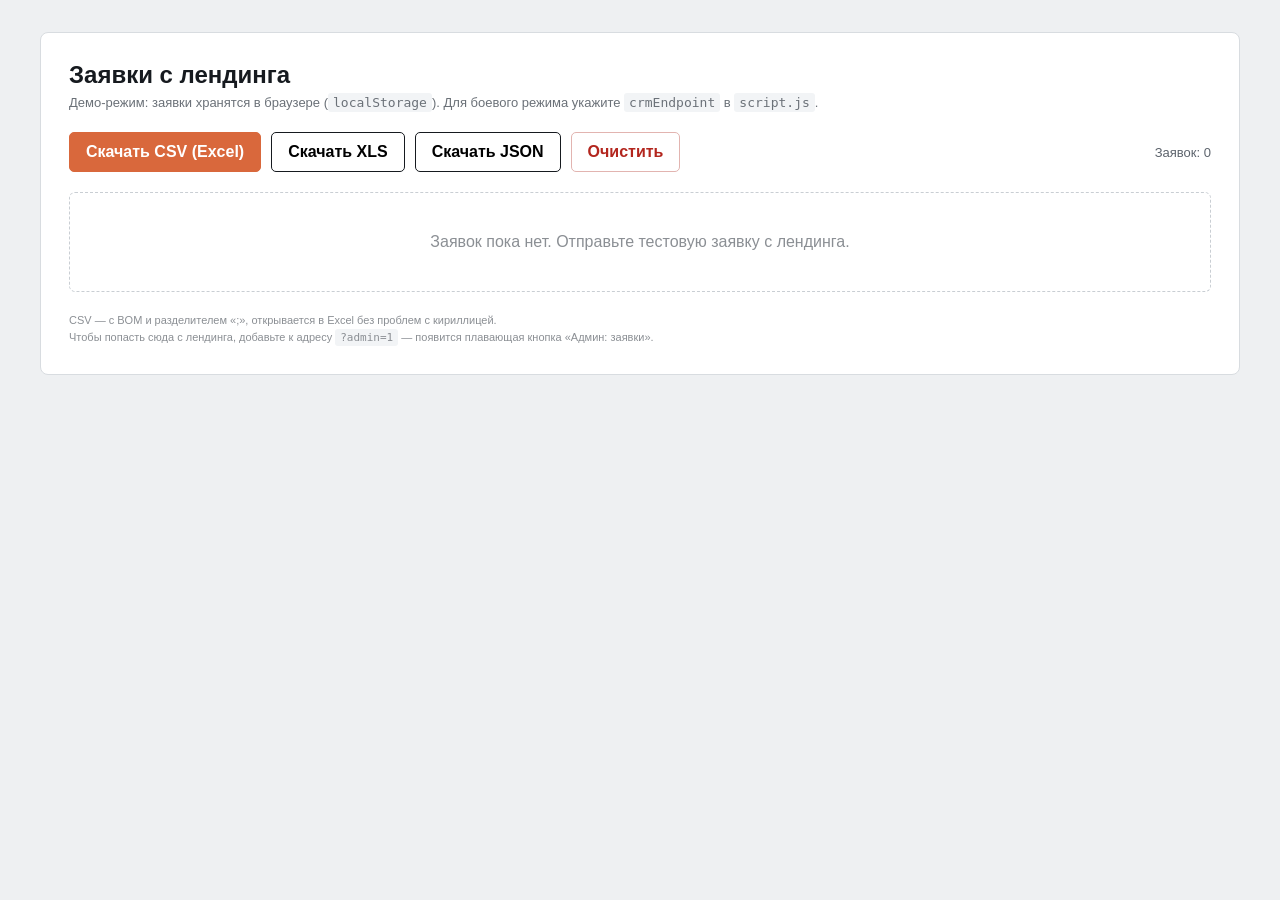
==== admin.html @ 1887390c "Initial landing: 3D apron 33mm" ====
<!DOCTYPE html>
<html lang="ru">
<head>
  <meta charset="UTF-8">
  <meta name="viewport" content="width=device-width, initial-scale=1.0">
  <title>Заявки — 3D-фартук 33 мм</title>
  <style>
    *{box-sizing:border-box}
    body{margin:0;padding:32px;background:#eef0f2;color:#161A1F;font-family:"Segoe UI",Arial,sans-serif}
    .wrap{max-width:1200px;margin:0 auto;background:#fff;border:1px solid #d8dce0;border-radius:8px;padding:28px}
    h1{font-size:24px;margin:0 0 6px}
    .sub{color:#6b7178;font-size:13px;margin-bottom:22px}
    .bar{display:flex;gap:10px;flex-wrap:wrap;margin-bottom:20px;align-items:center}
    .btn{border:1px solid #161A1F;background:#fff;padding:10px 16px;border-radius:5px;cursor:pointer;font:inherit;font-weight:600}
    .btn.primary{background:#D9683C;border-color:#D9683C;color:#fff}
    .btn.danger{color:#b3261e;border-color:#e2b4b0}
    .count{font-size:13px;color:#5c636c;margin-left:auto}
    table{width:100%;border-collapse:collapse;font-size:12px}
    th,td{border-bottom:1px solid #e4e7ea;padding:10px 8px;text-align:left;vertical-align:top}
    th{background:#f6f7f8;font-size:11px;text-transform:uppercase;letter-spacing:.04em;color:#6b7178}
    td small{display:block;color:#8b8f94;margin-top:3px}
    .empty{padding:40px;text-align:center;color:#8b8f94;border:1px dashed #c9ced3;border-radius:6px}
    .note{margin-top:20px;font-size:11px;color:#8b8f94;line-height:1.5}
    code{background:#f2f4f6;padding:2px 5px;border-radius:3px}
  </style>
</head>
<body>
  <div class="wrap">
    <h1>Заявки с лендинга</h1>
    <div class="sub">Демо-режим: заявки хранятся в браузере (<code>localStorage</code>). Для боевого режима укажите <code>crmEndpoint</code> в <code>script.js</code>.</div>

    <div class="bar">
      <button class="btn primary" id="exportCsv">Скачать CSV (Excel)</button>
      <button class="btn" id="exportXls">Скачать XLS</button>
      <button class="btn" id="exportJson">Скачать JSON</button>
      <button class="btn danger" id="clearAll">Очистить</button>
      <span class="count" id="count"></span>
    </div>

    <div id="tableBox"></div>

    <div class="note">
      CSV — с BOM и разделителем «;», открывается в Excel без проблем с кириллицей.<br>
      Чтобы попасть сюда с лендинга, добавьте к адресу <code>?admin=1</code> — появится плавающая кнопка «Админ: заявки».
    </div>
  </div>

  <script>
    const KEY = 'fartuk33_leads';
    const $ = (s) => document.querySelector(s);

    function load() {
      try { return JSON.parse(localStorage.getItem(KEY) || '[]'); }
      catch (e) { return []; }
    }
    let leads = load();

    function val(row, keys) {
      for (const k of keys) if (row[k] !== undefined && row[k] !== null && row[k] !== '') return row[k];
      return '';
    }
    function dateOf(row) {
      const d = row.sentAt || row.timestamp;
      if (!d) return '—';
      try { return new Date(d).toLocaleString('ru-RU'); } catch (e) { return String(d); }
    }
    function typeName(v) {
      return ({ designer:'Дизайнер', contractor:'Подрядчик', dealer:'Дилер', retail:'Частное лицо' })[v] || v || '—';
    }

    function render() {
      $('#count').textContent = `Заявок: ${leads.length}`;
      if (!leads.length) {
        $('#tableBox').innerHTML = '<div class="empty">Заявок пока нет. Отправьте тестовую заявку с лендинга.</div>';
        return;
      }
      const rows = leads.slice().reverse().map((r) => {
        const opts = r.options || {};
        return `<tr>
          <td>${dateOf(r)}</td>
          <td>${r.source === 'landing_calculator' ? 'Калькулятор' : 'Форма КП'}</td>
          <td>${val(r, ['company','name']) || '—'}</td>
          <td>${val(r, ['phone','contact']) || '—'}</td>
          <td>${val(r, ['city']) || '—'}</td>
          <td>${typeName(r.clientType)}</td>
          <td>${r.area ? r.area + ' м²' : (r.comment || '—')}</td>
          <td>${r.panels ? r.panels + ' шт.' : '—'}</td>
          <td>${r.estimatedPrice ? r.estimatedPrice.toLocaleString('ru-RU') + ' ₽' : '—'}</td>
          <td>${opts.corners || opts.cutouts ? `углы ${opts.corners||0}, вырезы ${opts.cutouts||0}` : (r.comment || '—')}</td>
        </tr>`;
      }).join('');
      $('#tableBox').innerHTML = `<table>
        <thead><tr><th>Дата</th><th>Источник</th><th>Компания</th><th>Телефон</th><th>Город</th><th>Тип</th><th>Площадь</th><th>Панели</th><th>Стоимость</th><th>Детали</th></tr></thead>
        <tbody>${rows}</tbody>
      </table>`;
    }

    function flat(r) {
      const opts = r.options || {};
      return {
        'Дата': dateOf(r),
        'Источник': r.source === 'landing_calculator' ? 'Калькулятор' : 'Форма КП',
        'Компания': val(r, ['company','name']),
        'Телефон': val(r, ['phone','contact']),
        'Город': val(r, ['city']),
        'Тип клиента': typeName(r.clientType),
        'Площадь, м2': r.area || '',
        'Панелей': r.panels || '',
        'Стоимость, руб': r.estimatedPrice || '',
        'Углы': opts.corners || 0,
        'Вырезы': opts.cutouts || 0,
        'Комментарий': val(r, ['comment']),
        'Коллекция': val(r, ['collection']),
        'Срок': val(r, ['term'])
      };
    }

    function download(name, content, type) {
      const blob = new Blob([content], { type });
      const url = URL.createObjectURL(blob);
      const a = document.createElement('a');
      a.href = url; a.download = name;
      document.body.appendChild(a); a.click(); a.remove();
      URL.revokeObjectURL(url);
    }
    const esc = (v) => '"' + String(v === undefined || v === null ? '' : v).replace(/"/g, '""') + '"';

    $('#exportCsv').addEventListener('click', () => {
      if (!leads.length) return alert('Заявок пока нет');
      const rows = leads.map(flat);
      const head = Object.keys(rows[0]);
      const csv = '\uFEFF' + [head.map(esc).join(';')]
        .concat(rows.map((r) => head.map((k) => esc(r[k])).join(';')))
        .join('\r\n');
      download(`zayavki_${new Date().toISOString().slice(0,10)}.csv`, csv, 'text/csv;charset=utf-8');
    });

    $('#exportXls').addEventListener('click', () => {
      if (!leads.length) return alert('Заявок пока нет');
      const rows = leads.map(flat);
      const head = Object.keys(rows[0]);
      const html = `<html xmlns:o="urn:schemas-microsoft-com:office:office" xmlns:x="urn:schemas-microsoft-com:office:excel"><head><meta charset="utf-8"></head><body><table border="1"><tr>${head.map(h=>`<th>${h}</th>`).join('')}</tr>${rows.map(r=>`<tr>${head.map(k=>`<td>${r[k]}</td>`).join('')}</tr>`).join('')}</table></body></html>`;
      download(`zayavki_${new Date().toISOString().slice(0,10)}.xls`, html, 'application/vnd.ms-excel;charset=utf-8');
    });

    $('#exportJson').addEventListener('click', () => {
      if (!leads.length) return alert('Заявок пока нет');
      download(`zayavki_${new Date().toISOString().slice(0,10)}.json`, JSON.stringify(leads, null, 2), 'application/json;charset=utf-8');
    });

    $('#clearAll').addEventListener('click', () => {
      if (!confirm('Удалить все заявки из браузера?')) return;
      localStorage.removeItem(KEY);
      leads = [];
      render();
    });

    render();
  </script>
</body>
</html>
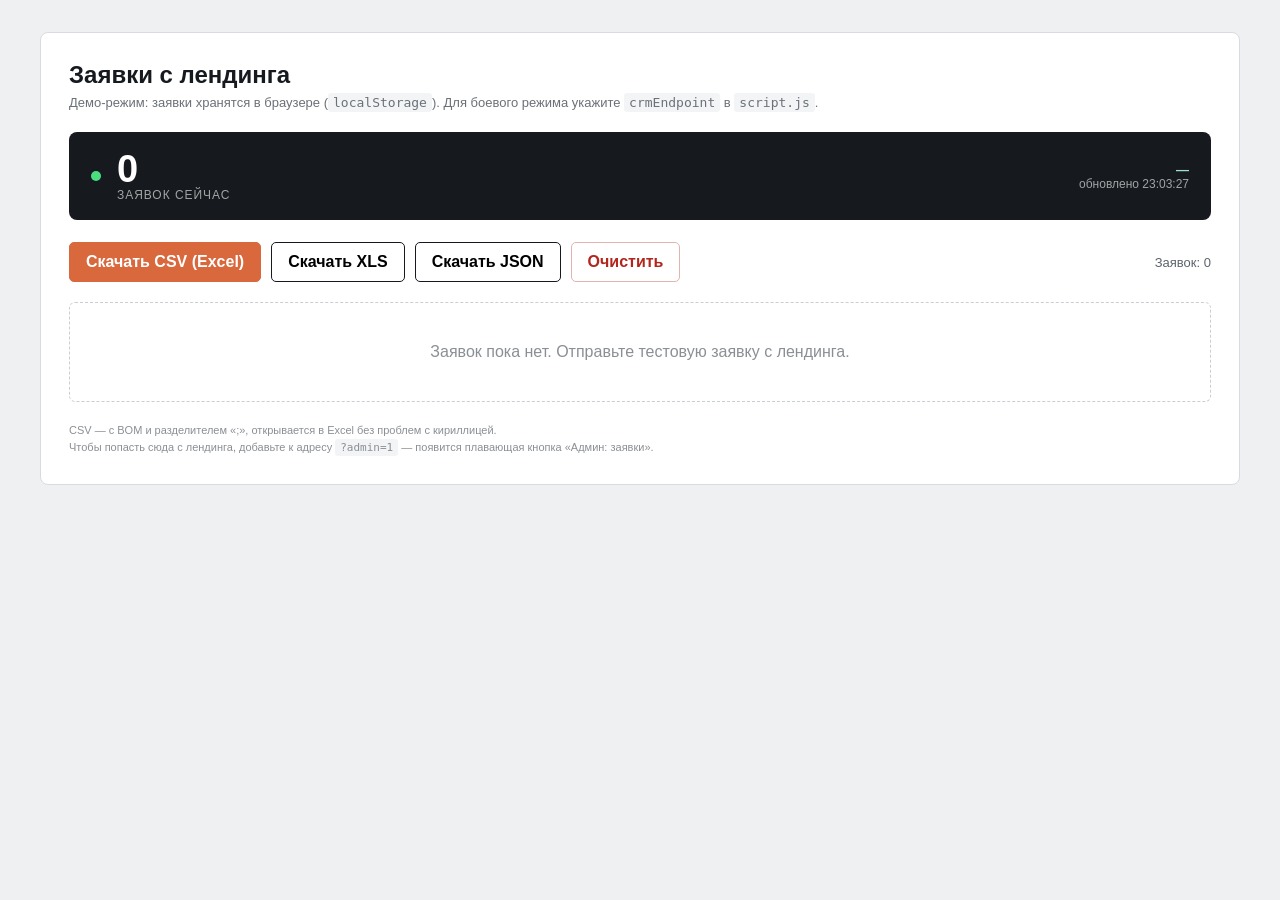
==== commit d4117fb5: "Animated collection filter and live lead counter" ====
--- a/admin.html
+++ b/admin.html
@@ -15,6 +15,17 @@
     .btn.primary{background:#D9683C;border-color:#D9683C;color:#fff}
     .btn.danger{color:#b3261e;border-color:#e2b4b0}
     .count{font-size:13px;color:#5c636c;margin-left:auto}
+    .live{display:flex;align-items:center;gap:16px;background:#161A1F;color:#fff;border-radius:8px;padding:18px 22px;margin-bottom:22px}
+    .live-dot{width:10px;height:10px;border-radius:50%;background:#4ade80;box-shadow:0 0 0 0 rgba(74,222,128,.6);animation:pulse 2s infinite}
+    @keyframes pulse{70%{box-shadow:0 0 0 12px rgba(74,222,128,0)}100%{box-shadow:0 0 0 0 rgba(74,222,128,0)}}
+    .live-num{font-size:38px;font-weight:800;line-height:1;letter-spacing:-.03em}
+    .live-label{font-size:12px;color:rgba(255,255,255,.6);text-transform:uppercase;letter-spacing:.08em}
+    .live-meta{margin-left:auto;font-size:12px;color:rgba(255,255,255,.6);text-align:right}
+    .live-meta b{display:block;color:#9fe0cd;font-size:13px}
+    .live.bump{animation:bump .45s ease}
+    @keyframes bump{0%{transform:scale(1)}40%{transform:scale(1.015)}100%{transform:scale(1)}}
+    .live-num.pop{animation:count-pop .45s ease}
+    @keyframes count-pop{0%{transform:scale(1)}45%{transform:scale(1.18);color:#9fe0cd}100%{transform:scale(1)}}
     table{width:100%;border-collapse:collapse;font-size:12px}
     th,td{border-bottom:1px solid #e4e7ea;padding:10px 8px;text-align:left;vertical-align:top}
     th{background:#f6f7f8;font-size:11px;text-transform:uppercase;letter-spacing:.04em;color:#6b7178}
@@ -29,6 +40,18 @@
     <h1>Заявки с лендинга</h1>
     <div class="sub">Демо-режим: заявки хранятся в браузере (<code>localStorage</code>). Для боевого режима укажите <code>crmEndpoint</code> в <code>script.js</code>.</div>
 
+    <div class="live" id="liveBox">
+      <span class="live-dot" aria-hidden="true"></span>
+      <div>
+        <div class="live-num" id="liveCount">0</div>
+        <div class="live-label">заявок сейчас</div>
+      </div>
+      <div class="live-meta">
+        <b id="lastLead">—</b>
+        <span id="updatedAt">ожидание обновлений</span>
+      </div>
+    </div>
+
     <div class="bar">
       <button class="btn primary" id="exportCsv">Скачать CSV (Excel)</button>
       <button class="btn" id="exportXls">Скачать XLS</button>
@@ -68,8 +91,32 @@
       return ({ designer:'Дизайнер', contractor:'Подрядчик', dealer:'Дилер', retail:'Частное лицо' })[v] || v || '—';
     }
 
-    function render() {
+    function animateCount(to, pop) {
+      const el = $('#liveCount');
+      el.textContent = to;
+      if (pop) {
+        el.classList.remove('pop');
+        void el.offsetWidth;
+        el.classList.add('pop');
+      }
+    }
+
+    function updateLive(bump) {
+      animateCount(leads.length, bump);
       $('#count').textContent = `Заявок: ${leads.length}`;
+      const last = leads[leads.length - 1];
+      $('#lastLead').textContent = last ? `Последняя: ${dateOf(last)}` : '—';
+      $('#updatedAt').textContent = 'обновлено ' + new Date().toLocaleTimeString('ru-RU');
+      if (bump) {
+        const box = $('#liveBox');
+        box.classList.remove('bump');
+        void box.offsetWidth;
+        box.classList.add('bump');
+      }
+    }
+
+    function render(bump) {
+      updateLive(Boolean(bump));
       if (!leads.length) {
         $('#tableBox').innerHTML = '<div class="empty">Заявок пока нет. Отправьте тестовую заявку с лендинга.</div>';
         return;
@@ -152,10 +199,22 @@
       if (!confirm('Удалить все заявки из браузера?')) return;
       localStorage.removeItem(KEY);
       leads = [];
-      render();
+      render(true);
     });
 
     render();
+
+    function refreshFromStorage(bump) {
+      const next = load();
+      if (JSON.stringify(next) !== JSON.stringify(leads)) {
+        leads = next;
+        render(bump);
+      }
+    }
+    window.addEventListener('storage', (e) => {
+      if (e.key === KEY) refreshFromStorage(true);
+    });
+    setInterval(() => refreshFromStorage(true), 3000);
   </script>
 </body>
 </html>
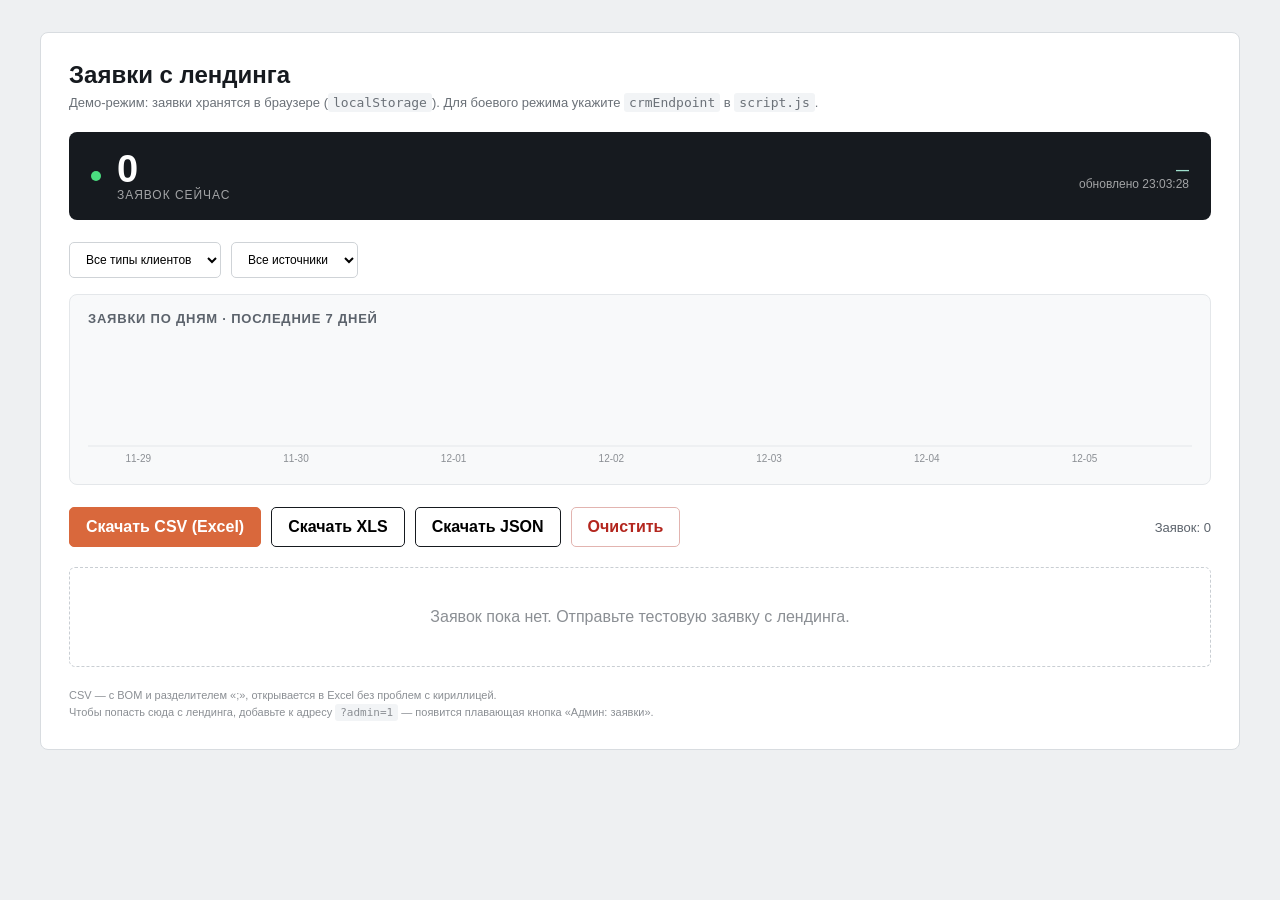
==== commit 480546be: "Add FAQ, compare, configurator, 3D viewer, wizard, carousel, PWA and A/B" ====
--- a/admin.html
+++ b/admin.html
@@ -31,6 +31,11 @@
     th{background:#f6f7f8;font-size:11px;text-transform:uppercase;letter-spacing:.04em;color:#6b7178}
     td small{display:block;color:#8b8f94;margin-top:3px}
     .empty{padding:40px;text-align:center;color:#8b8f94;border:1px dashed #c9ced3;border-radius:6px}
+    .chart-box{background:#f8f9fa;border:1px solid #e4e7ea;border-radius:8px;padding:16px 18px;margin-bottom:22px}
+    .chart-box h3{font-size:13px;margin:0 0 12px;color:#5c636c;text-transform:uppercase;letter-spacing:.06em}
+    #leadChart{width:100%;height:130px;display:block}
+    .filters{display:flex;gap:10px;flex-wrap:wrap;margin-bottom:16px}
+    .filters select{padding:9px 12px;border:1px solid #cfd3d7;border-radius:5px;font:inherit;font-size:12px;background:#fff}
     .note{margin-top:20px;font-size:11px;color:#8b8f94;line-height:1.5}
     code{background:#f2f4f6;padding:2px 5px;border-radius:3px}
   </style>
@@ -52,6 +57,26 @@
       </div>
     </div>
 
+    <div class="filters">
+      <select id="filterType" aria-label="Фильтр по типу клиента">
+        <option value="all">Все типы клиентов</option>
+        <option value="designer">Дизайнеры</option>
+        <option value="contractor">Подрядчики</option>
+        <option value="dealer">Дилеры</option>
+        <option value="retail">Частные лица</option>
+      </select>
+      <select id="filterSource" aria-label="Фильтр по источнику">
+        <option value="all">Все источники</option>
+        <option value="landing_calculator">Калькулятор</option>
+        <option value="landing_lead_form">Форма КП</option>
+      </select>
+    </div>
+
+    <div class="chart-box">
+      <h3>Заявки по дням · последние 7 дней</h3>
+      <canvas id="leadChart"></canvas>
+    </div>
+
     <div class="bar">
       <button class="btn primary" id="exportCsv">Скачать CSV (Excel)</button>
       <button class="btn" id="exportXls">Скачать XLS</button>
@@ -77,6 +102,46 @@
       catch (e) { return []; }
     }
     let leads = load();
+
+    function filteredLeads() {
+      const type = $('#filterType').value;
+      const source = $('#filterSource').value;
+      return leads.filter((r) =>
+        (type === 'all' || r.clientType === type) &&
+        (source === 'all' || r.source === source)
+      );
+    }
+
+    function drawChart() {
+      const canvas = $('#leadChart');
+      const ctx = canvas.getContext('2d');
+      const w = canvas.clientWidth, h = 130;
+      canvas.width = w; canvas.height = h;
+      ctx.clearRect(0, 0, w, h);
+      const days = [];
+      for (let i = 6; i >= 0; i--) {
+        const d = new Date();
+        d.setDate(d.getDate() - i);
+        days.push(d.toISOString().slice(0, 10));
+      }
+      const counts = days.map((day) => filteredLeads().filter((r) => {
+        const d = r.sentAt || r.timestamp;
+        return d && String(d).slice(0, 10) === day;
+      }).length);
+      const max = Math.max(1, ...counts);
+      const step = w / days.length;
+      ctx.strokeStyle = '#e4e7ea';
+      ctx.beginPath(); ctx.moveTo(0, h - 22); ctx.lineTo(w, h - 22); ctx.stroke();
+      counts.forEach((n, i) => {
+        const barH = (n / max) * (h - 40);
+        const x = i * step + step * 0.25;
+        ctx.fillStyle = i === counts.length - 1 ? '#D9683C' : '#9aa1a8';
+        ctx.fillRect(x, h - 22 - barH, step * 0.5, barH);
+        ctx.fillStyle = '#8b8f94';
+        ctx.font = '10px Arial';
+        ctx.fillText(days[i].slice(5), x - 2, h - 6);
+      });
+    }
 
     function val(row, keys) {
       for (const k of keys) if (row[k] !== undefined && row[k] !== null && row[k] !== '') return row[k];
@@ -117,11 +182,12 @@
 
     function render(bump) {
       updateLive(Boolean(bump));
+      drawChart();
       if (!leads.length) {
         $('#tableBox').innerHTML = '<div class="empty">Заявок пока нет. Отправьте тестовую заявку с лендинга.</div>';
         return;
       }
-      const rows = leads.slice().reverse().map((r) => {
+      const rows = filteredLeads().slice().reverse().map((r) => {
         const opts = r.options || {};
         return `<tr>
           <td>${dateOf(r)}</td>
@@ -174,7 +240,7 @@
 
     $('#exportCsv').addEventListener('click', () => {
       if (!leads.length) return alert('Заявок пока нет');
-      const rows = leads.map(flat);
+      const rows = filteredLeads().map(flat);
       const head = Object.keys(rows[0]);
       const csv = '\uFEFF' + [head.map(esc).join(';')]
         .concat(rows.map((r) => head.map((k) => esc(r[k])).join(';')))
@@ -184,7 +250,7 @@
 
     $('#exportXls').addEventListener('click', () => {
       if (!leads.length) return alert('Заявок пока нет');
-      const rows = leads.map(flat);
+      const rows = filteredLeads().map(flat);
       const head = Object.keys(rows[0]);
       const html = `<html xmlns:o="urn:schemas-microsoft-com:office:office" xmlns:x="urn:schemas-microsoft-com:office:excel"><head><meta charset="utf-8"></head><body><table border="1"><tr>${head.map(h=>`<th>${h}</th>`).join('')}</tr>${rows.map(r=>`<tr>${head.map(k=>`<td>${r[k]}</td>`).join('')}</tr>`).join('')}</table></body></html>`;
       download(`zayavki_${new Date().toISOString().slice(0,10)}.xls`, html, 'application/vnd.ms-excel;charset=utf-8');
@@ -192,7 +258,7 @@
 
     $('#exportJson').addEventListener('click', () => {
       if (!leads.length) return alert('Заявок пока нет');
-      download(`zayavki_${new Date().toISOString().slice(0,10)}.json`, JSON.stringify(leads, null, 2), 'application/json;charset=utf-8');
+      download(`zayavki_${new Date().toISOString().slice(0,10)}.json`, JSON.stringify(filteredLeads(), null, 2), 'application/json;charset=utf-8');
     });
 
     $('#clearAll').addEventListener('click', () => {
@@ -202,6 +268,8 @@
       render(true);
     });
 
+    $('#filterType').addEventListener('change', () => render(false));
+    $('#filterSource').addEventListener('change', () => render(false));
     render();
 
     function refreshFromStorage(bump) {
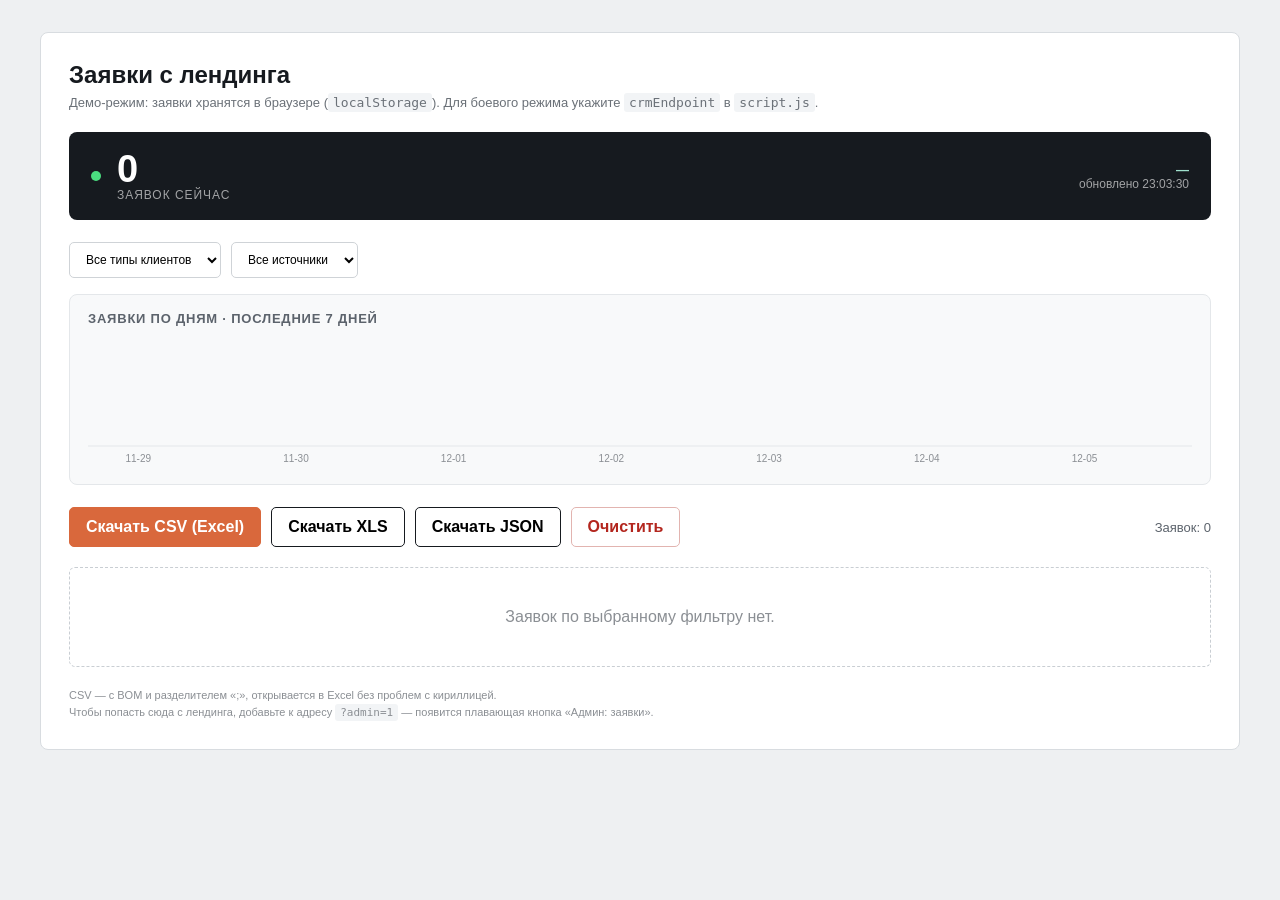
==== commit f85a5d3c: "Code review fixes: security, performance, accessibility, PWA" ====
--- a/admin.html
+++ b/admin.html
@@ -37,6 +37,9 @@
     .filters{display:flex;gap:10px;flex-wrap:wrap;margin-bottom:16px}
     .filters select{padding:9px 12px;border:1px solid #cfd3d7;border-radius:5px;font:inherit;font-size:12px;background:#fff}
     .note{margin-top:20px;font-size:11px;color:#8b8f94;line-height:1.5}
+    @media (prefers-reduced-motion: reduce){
+      .live-dot,.live.bump,.live-num.pop{animation:none}
+    }
     code{background:#f2f4f6;padding:2px 5px;border-radius:3px}
   </style>
 </head>
@@ -96,6 +99,8 @@
   <script>
     const KEY = 'fartuk33_leads';
     const $ = (s) => document.querySelector(s);
+    const escHtml = (s) => String(s === undefined || s === null ? '' : s).replace(/[&<>"']/g, (c) =>
+      ({ '&': '&amp;', '<': '&lt;', '>': '&gt;', '"': '&quot;', "'": '&#39;' })[c]);
 
     function load() {
       try { return JSON.parse(localStorage.getItem(KEY) || '[]'); }
@@ -118,15 +123,16 @@
       const w = canvas.clientWidth, h = 130;
       canvas.width = w; canvas.height = h;
       ctx.clearRect(0, 0, w, h);
+      const dayKey = (d) => `${d.getFullYear()}-${String(d.getMonth() + 1).padStart(2, '0')}-${String(d.getDate()).padStart(2, '0')}`;
       const days = [];
       for (let i = 6; i >= 0; i--) {
         const d = new Date();
         d.setDate(d.getDate() - i);
-        days.push(d.toISOString().slice(0, 10));
+        days.push(dayKey(d));
       }
       const counts = days.map((day) => filteredLeads().filter((r) => {
-        const d = r.sentAt || r.timestamp;
-        return d && String(d).slice(0, 10) === day;
+        const raw = r.sentAt || r.timestamp;
+        return raw && dayKey(new Date(raw)) === day;
       }).length);
       const max = Math.max(1, ...counts);
       const step = w / days.length;
@@ -183,23 +189,28 @@
     function render(bump) {
       updateLive(Boolean(bump));
       drawChart();
-      if (!leads.length) {
-        $('#tableBox').innerHTML = '<div class="empty">Заявок пока нет. Отправьте тестовую заявку с лендинга.</div>';
+      const visible = filteredLeads();
+      if (!visible.length) {
+        $('#tableBox').innerHTML = '<div class="empty">Заявок по выбранному фильтру нет.</div>';
         return;
       }
-      const rows = filteredLeads().slice().reverse().map((r) => {
+      const rows = visible.slice().reverse().map((r) => {
         const opts = r.options || {};
+        const area = r.area ? `${r.area} м²` : '';
+        const details = opts.corners || opts.cutouts
+          ? `углы ${opts.corners || 0}, вырезы ${opts.cutouts || 0}`
+          : '';
         return `<tr>
-          <td>${dateOf(r)}</td>
+          <td>${escHtml(dateOf(r))}</td>
           <td>${r.source === 'landing_calculator' ? 'Калькулятор' : 'Форма КП'}</td>
-          <td>${val(r, ['company','name']) || '—'}</td>
-          <td>${val(r, ['phone','contact']) || '—'}</td>
-          <td>${val(r, ['city']) || '—'}</td>
-          <td>${typeName(r.clientType)}</td>
-          <td>${r.area ? r.area + ' м²' : (r.comment || '—')}</td>
-          <td>${r.panels ? r.panels + ' шт.' : '—'}</td>
-          <td>${r.estimatedPrice ? r.estimatedPrice.toLocaleString('ru-RU') + ' ₽' : '—'}</td>
-          <td>${opts.corners || opts.cutouts ? `углы ${opts.corners||0}, вырезы ${opts.cutouts||0}` : (r.comment || '—')}</td>
+          <td>${escHtml(val(r, ['company','name']) || '—')}</td>
+          <td>${escHtml(val(r, ['phone','contact']) || '—')}</td>
+          <td>${escHtml(val(r, ['city']) || '—')}</td>
+          <td>${escHtml(typeName(r.clientType))}</td>
+          <td>${escHtml(area || r.comment || '—')}</td>
+          <td>${r.panels ? escHtml(r.panels + ' шт.') : '—'}</td>
+          <td>${r.estimatedPrice ? escHtml(r.estimatedPrice.toLocaleString('ru-RU') + ' ₽') : '—'}</td>
+          <td>${escHtml(details || r.comment || '—')}</td>
         </tr>`;
       }).join('');
       $('#tableBox').innerHTML = `<table>
@@ -234,30 +245,34 @@
       const a = document.createElement('a');
       a.href = url; a.download = name;
       document.body.appendChild(a); a.click(); a.remove();
-      URL.revokeObjectURL(url);
-    }
-    const esc = (v) => '"' + String(v === undefined || v === null ? '' : v).replace(/"/g, '""') + '"';
+      setTimeout(() => URL.revokeObjectURL(url), 1000);
+    }
+    const escCsv = (v) => {
+      let s = String(v === undefined || v === null ? '' : v);
+      if (/^[=+\-@\t\r]/.test(s)) s = "'" + s;
+      return '"' + s.replace(/"/g, '""') + '"';
+    };
 
     $('#exportCsv').addEventListener('click', () => {
-      if (!leads.length) return alert('Заявок пока нет');
       const rows = filteredLeads().map(flat);
+      if (!rows.length) return alert('Заявок по выбранному фильтру нет');
       const head = Object.keys(rows[0]);
-      const csv = '\uFEFF' + [head.map(esc).join(';')]
-        .concat(rows.map((r) => head.map((k) => esc(r[k])).join(';')))
+      const csv = '\uFEFF' + [head.map(escCsv).join(';')]
+        .concat(rows.map((r) => head.map((k) => escCsv(r[k])).join(';')))
         .join('\r\n');
       download(`zayavki_${new Date().toISOString().slice(0,10)}.csv`, csv, 'text/csv;charset=utf-8');
     });
 
     $('#exportXls').addEventListener('click', () => {
-      if (!leads.length) return alert('Заявок пока нет');
       const rows = filteredLeads().map(flat);
+      if (!rows.length) return alert('Заявок по выбранному фильтру нет');
       const head = Object.keys(rows[0]);
-      const html = `<html xmlns:o="urn:schemas-microsoft-com:office:office" xmlns:x="urn:schemas-microsoft-com:office:excel"><head><meta charset="utf-8"></head><body><table border="1"><tr>${head.map(h=>`<th>${h}</th>`).join('')}</tr>${rows.map(r=>`<tr>${head.map(k=>`<td>${r[k]}</td>`).join('')}</tr>`).join('')}</table></body></html>`;
+      const html = `<html xmlns:o="urn:schemas-microsoft-com:office:office" xmlns:x="urn:schemas-microsoft-com:office:excel"><head><meta charset="utf-8"></head><body><table border="1"><tr>${head.map(h=>`<th>${escHtml(h)}</th>`).join('')}</tr>${rows.map(r=>`<tr>${head.map(k=>`<td>${escHtml(r[k])}</td>`).join('')}</tr>`).join('')}</table></body></html>`;
       download(`zayavki_${new Date().toISOString().slice(0,10)}.xls`, html, 'application/vnd.ms-excel;charset=utf-8');
     });
 
     $('#exportJson').addEventListener('click', () => {
-      if (!leads.length) return alert('Заявок пока нет');
+      if (!filteredLeads().length) return alert('Заявок по выбранному фильтру нет');
       download(`zayavki_${new Date().toISOString().slice(0,10)}.json`, JSON.stringify(filteredLeads(), null, 2), 'application/json;charset=utf-8');
     });
 
@@ -270,6 +285,7 @@
 
     $('#filterType').addEventListener('change', () => render(false));
     $('#filterSource').addEventListener('change', () => render(false));
+    window.addEventListener('resize', () => drawChart());
     render();
 
     function refreshFromStorage(bump) {
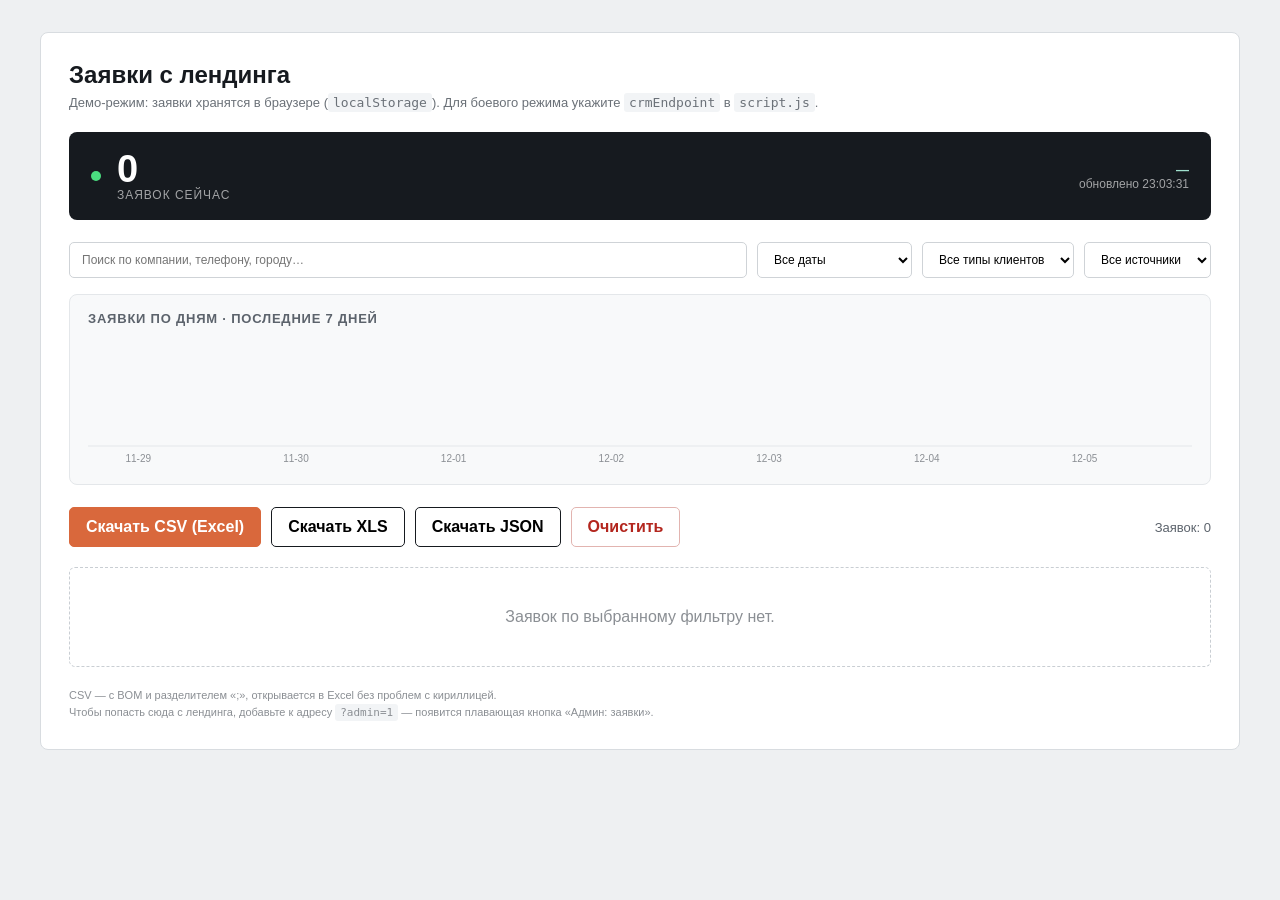
==== commit fa132a0e: "Add SEO, trust block, sample flow, persistence and admin tools" ====
--- a/admin.html
+++ b/admin.html
@@ -3,6 +3,7 @@
 <head>
   <meta charset="UTF-8">
   <meta name="viewport" content="width=device-width, initial-scale=1.0">
+  <meta name="robots" content="noindex,nofollow">
   <title>Заявки — 3D-фартук 33 мм</title>
   <style>
     *{box-sizing:border-box}
@@ -35,7 +36,9 @@
     .chart-box h3{font-size:13px;margin:0 0 12px;color:#5c636c;text-transform:uppercase;letter-spacing:.06em}
     #leadChart{width:100%;height:130px;display:block}
     .filters{display:flex;gap:10px;flex-wrap:wrap;margin-bottom:16px}
-    .filters select{padding:9px 12px;border:1px solid #cfd3d7;border-radius:5px;font:inherit;font-size:12px;background:#fff}
+    .filters select,.filters input[type=search]{padding:9px 12px;border:1px solid #cfd3d7;border-radius:5px;font:inherit;font-size:12px;background:#fff}
+    .filters input[type=search]{flex:1;min-width:220px}
+    .btn-del{border:1px solid #e2b4b0;background:#fff;color:#b3261e;padding:5px 9px;border-radius:4px;font-size:11px;cursor:pointer}
     .note{margin-top:20px;font-size:11px;color:#8b8f94;line-height:1.5}
     @media (prefers-reduced-motion: reduce){
       .live-dot,.live.bump,.live-num.pop{animation:none}
@@ -61,6 +64,12 @@
     </div>
 
     <div class="filters">
+      <input type="search" id="leadSearch" placeholder="Поиск по компании, телефону, городу…" aria-label="Поиск по заявкам">
+      <select id="filterDate" aria-label="Фильтр по дате">
+        <option value="all">Все даты</option>
+        <option value="7">Последние 7 дней</option>
+        <option value="30">Последние 30 дней</option>
+      </select>
       <select id="filterType" aria-label="Фильтр по типу клиента">
         <option value="all">Все типы клиентов</option>
         <option value="designer">Дизайнеры</option>
@@ -72,6 +81,7 @@
         <option value="all">Все источники</option>
         <option value="landing_calculator">Калькулятор</option>
         <option value="landing_lead_form">Форма КП</option>
+        <option value="sample_request">Образцы</option>
       </select>
     </div>
 
@@ -111,10 +121,23 @@
     function filteredLeads() {
       const type = $('#filterType').value;
       const source = $('#filterSource').value;
-      return leads.filter((r) =>
-        (type === 'all' || r.clientType === type) &&
-        (source === 'all' || r.source === source)
-      );
+      const days = $('#filterDate').value;
+      const query = $('#leadSearch').value.trim().toLowerCase();
+      const cutoff = days === 'all' ? null : Date.now() - Number(days) * 86400000;
+      return leads.filter((r) => {
+        if (type !== 'all' && r.clientType !== type) return false;
+        if (source !== 'all' && r.source !== source) return false;
+        if (cutoff) {
+          const t = Date.parse(r.sentAt || r.timestamp || '');
+          if (!t || t < cutoff) return false;
+        }
+        if (query) {
+          const hay = [r.company, r.phone, r.contact, r.city, r.comment, r.address]
+            .filter(Boolean).join(' ').toLowerCase();
+          if (!hay.includes(query)) return false;
+        }
+        return true;
+      });
     }
 
     function drawChart() {
@@ -202,7 +225,7 @@
           : '';
         return `<tr>
           <td>${escHtml(dateOf(r))}</td>
-          <td>${r.source === 'landing_calculator' ? 'Калькулятор' : 'Форма КП'}</td>
+          <td>${(({ landing_calculator: 'Калькулятор', landing_lead_form: 'Форма КП', sample_request: 'Образец' })[r.source] || 'Заявка')}</td>
           <td>${escHtml(val(r, ['company','name']) || '—')}</td>
           <td>${escHtml(val(r, ['phone','contact']) || '—')}</td>
           <td>${escHtml(val(r, ['city']) || '—')}</td>
@@ -211,10 +234,11 @@
           <td>${r.panels ? escHtml(r.panels + ' шт.') : '—'}</td>
           <td>${r.estimatedPrice ? escHtml(r.estimatedPrice.toLocaleString('ru-RU') + ' ₽') : '—'}</td>
           <td>${escHtml(details || r.comment || '—')}</td>
+          <td><button type="button" class="btn-del" data-del="${leads.indexOf(r)}" aria-label="Удалить заявку">Удалить</button></td>
         </tr>`;
       }).join('');
       $('#tableBox').innerHTML = `<table>
-        <thead><tr><th>Дата</th><th>Источник</th><th>Компания</th><th>Телефон</th><th>Город</th><th>Тип</th><th>Площадь</th><th>Панели</th><th>Стоимость</th><th>Детали</th></tr></thead>
+        <thead><tr><th>Дата</th><th>Источник</th><th>Компания</th><th>Телефон</th><th>Город</th><th>Тип</th><th>Площадь</th><th>Панели</th><th>Стоимость</th><th>Детали</th><th></th></tr></thead>
         <tbody>${rows}</tbody>
       </table>`;
     }
@@ -285,6 +309,16 @@
 
     $('#filterType').addEventListener('change', () => render(false));
     $('#filterSource').addEventListener('change', () => render(false));
+    $('#filterDate').addEventListener('change', () => render(false));
+    $('#leadSearch').addEventListener('input', () => render(false));
+    $('#tableBox').addEventListener('click', (e) => {
+      const btn = e.target.closest('[data-del]');
+      if (!btn) return;
+      if (!confirm('Удалить эту заявку?')) return;
+      leads.splice(Number(btn.dataset.del), 1);
+      localStorage.setItem(KEY, JSON.stringify(leads));
+      render(true);
+    });
     window.addEventListener('resize', () => drawChart());
     render();
 
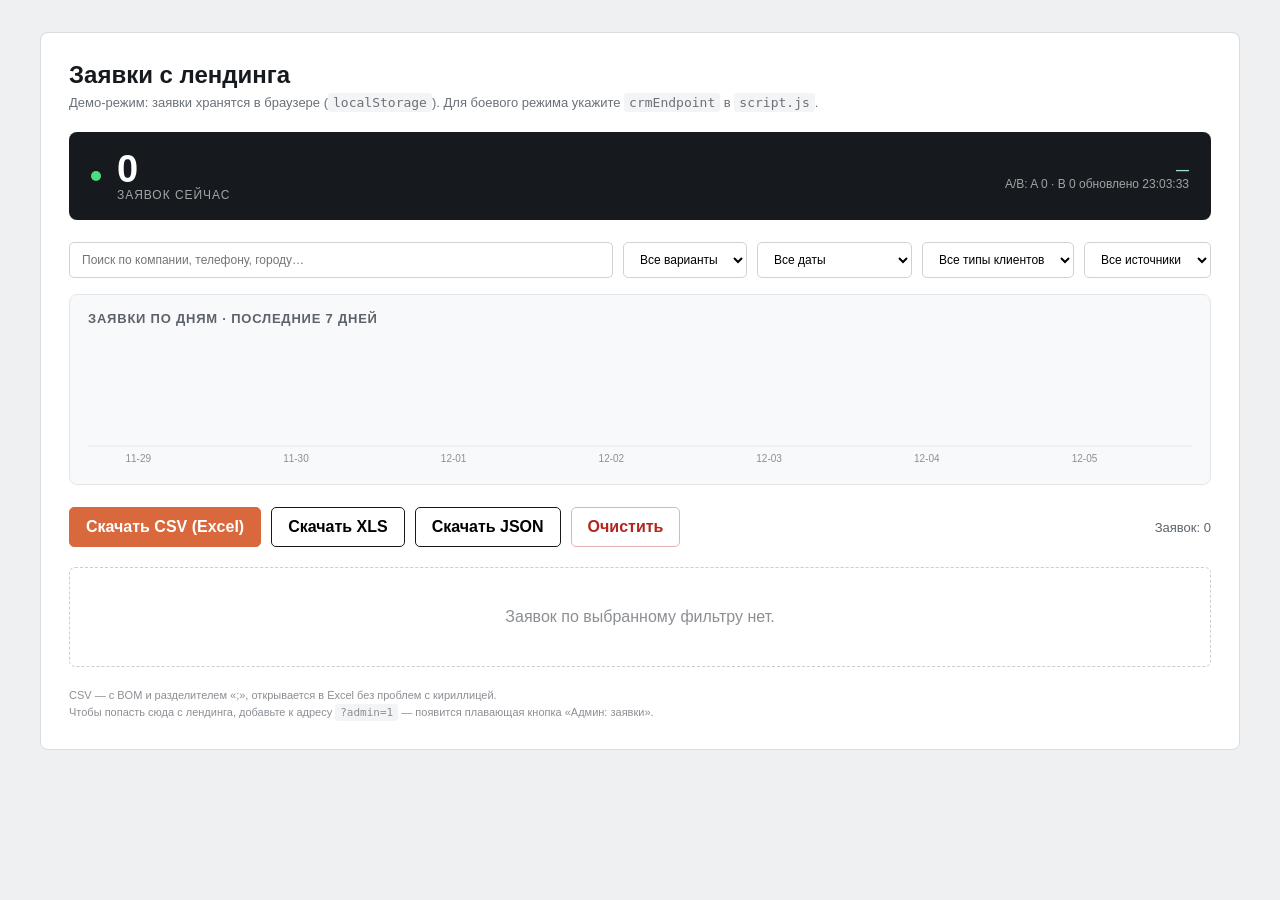
==== commit e0f289e3: "Price breakdown, A/B lead tracking, mobile calc summary, print CSS" ====
--- a/admin.html
+++ b/admin.html
@@ -59,12 +59,18 @@
       </div>
       <div class="live-meta">
         <b id="lastLead">—</b>
+        <span id="abSummary">A/B: —</span>
         <span id="updatedAt">ожидание обновлений</span>
       </div>
     </div>
 
     <div class="filters">
       <input type="search" id="leadSearch" placeholder="Поиск по компании, телефону, городу…" aria-label="Поиск по заявкам">
+      <select id="filterVariant" aria-label="Фильтр по A/B-варианту">
+        <option value="all">Все варианты</option>
+        <option value="a">Вариант A</option>
+        <option value="b">Вариант B</option>
+      </select>
       <select id="filterDate" aria-label="Фильтр по дате">
         <option value="all">Все даты</option>
         <option value="7">Последние 7 дней</option>
@@ -122,11 +128,13 @@
       const type = $('#filterType').value;
       const source = $('#filterSource').value;
       const days = $('#filterDate').value;
+      const variant = $('#filterVariant').value;
       const query = $('#leadSearch').value.trim().toLowerCase();
       const cutoff = days === 'all' ? null : Date.now() - Number(days) * 86400000;
       return leads.filter((r) => {
         if (type !== 'all' && r.clientType !== type) return false;
         if (source !== 'all' && r.source !== source) return false;
+        if (variant !== 'all' && r.heroVariant !== variant) return false;
         if (cutoff) {
           const t = Date.parse(r.sentAt || r.timestamp || '');
           if (!t || t < cutoff) return false;
@@ -200,6 +208,8 @@
       $('#count').textContent = `Заявок: ${leads.length}`;
       const last = leads[leads.length - 1];
       $('#lastLead').textContent = last ? `Последняя: ${dateOf(last)}` : '—';
+      $('#abSummary').textContent = 'A/B: A ' + leads.filter(r => r.heroVariant === 'a').length +
+        ' · B ' + leads.filter(r => r.heroVariant === 'b').length;
       $('#updatedAt').textContent = 'обновлено ' + new Date().toLocaleTimeString('ru-RU');
       if (bump) {
         const box = $('#liveBox');
@@ -234,11 +244,12 @@
           <td>${r.panels ? escHtml(r.panels + ' шт.') : '—'}</td>
           <td>${r.estimatedPrice ? escHtml(r.estimatedPrice.toLocaleString('ru-RU') + ' ₽') : '—'}</td>
           <td>${escHtml(details || r.comment || '—')}</td>
+          <td>${r.heroVariant ? (r.heroVariant === 'a' ? 'A' : 'B') : '—'}</td>
           <td><button type="button" class="btn-del" data-del="${leads.indexOf(r)}" aria-label="Удалить заявку">Удалить</button></td>
         </tr>`;
       }).join('');
       $('#tableBox').innerHTML = `<table>
-        <thead><tr><th>Дата</th><th>Источник</th><th>Компания</th><th>Телефон</th><th>Город</th><th>Тип</th><th>Площадь</th><th>Панели</th><th>Стоимость</th><th>Детали</th><th></th></tr></thead>
+        <thead><tr><th>Дата</th><th>Источник</th><th>Компания</th><th>Телефон</th><th>Город</th><th>Тип</th><th>Площадь</th><th>Панели</th><th>Стоимость</th><th>Детали</th><th>A/B</th><th></th></tr></thead>
         <tbody>${rows}</tbody>
       </table>`;
     }
@@ -259,7 +270,8 @@
         'Вырезы': opts.cutouts || 0,
         'Комментарий': val(r, ['comment']),
         'Коллекция': val(r, ['collection']),
-        'Срок': val(r, ['term'])
+        'Срок': val(r, ['term']),
+        'A/B-вариант': val(r, ['heroVariant'])
       };
     }
 
@@ -310,6 +322,7 @@
     $('#filterType').addEventListener('change', () => render(false));
     $('#filterSource').addEventListener('change', () => render(false));
     $('#filterDate').addEventListener('change', () => render(false));
+    $('#filterVariant').addEventListener('change', () => render(false));
     $('#leadSearch').addEventListener('input', () => render(false));
     $('#tableBox').addEventListener('click', (e) => {
       const btn = e.target.closest('[data-del]');
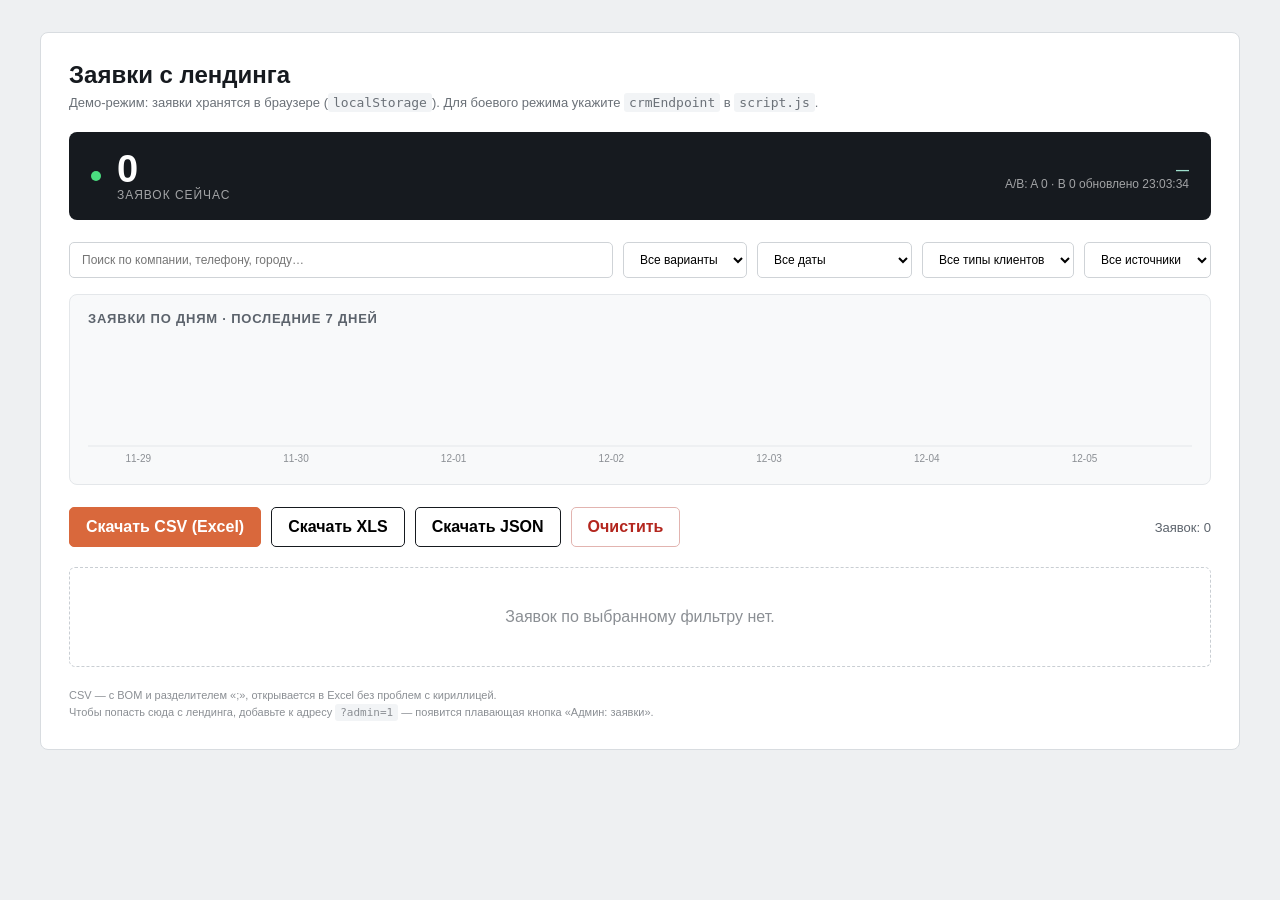
==== commit 2717a9c4: "GOST accessibility audit fixes: table scopes, a11y panel" ====
--- a/admin.html
+++ b/admin.html
@@ -39,6 +39,7 @@
     .filters select,.filters input[type=search]{padding:9px 12px;border:1px solid #cfd3d7;border-radius:5px;font:inherit;font-size:12px;background:#fff}
     .filters input[type=search]{flex:1;min-width:220px}
     .btn-del{border:1px solid #e2b4b0;background:#fff;color:#b3261e;padding:5px 9px;border-radius:4px;font-size:11px;cursor:pointer}
+    .sr-only{position:absolute;width:1px;height:1px;padding:0;margin:-1px;overflow:hidden;clip:rect(0,0,0,0);white-space:nowrap;border:0}
     .note{margin-top:20px;font-size:11px;color:#8b8f94;line-height:1.5}
     @media (prefers-reduced-motion: reduce){
       .live-dot,.live.bump,.live-num.pop{animation:none}
@@ -249,7 +250,7 @@
         </tr>`;
       }).join('');
       $('#tableBox').innerHTML = `<table>
-        <thead><tr><th>Дата</th><th>Источник</th><th>Компания</th><th>Телефон</th><th>Город</th><th>Тип</th><th>Площадь</th><th>Панели</th><th>Стоимость</th><th>Детали</th><th>A/B</th><th></th></tr></thead>
+        <thead><tr><th scope="col">Дата</th><th scope="col">Источник</th><th scope="col">Компания</th><th scope="col">Телефон</th><th scope="col">Город</th><th scope="col">Тип</th><th scope="col">Площадь</th><th scope="col">Панели</th><th scope="col">Стоимость</th><th scope="col">Детали</th><th scope="col">A/B</th><th scope="col"><span class="sr-only">Действие</span></th></tr></thead>
         <tbody>${rows}</tbody>
       </table>`;
     }
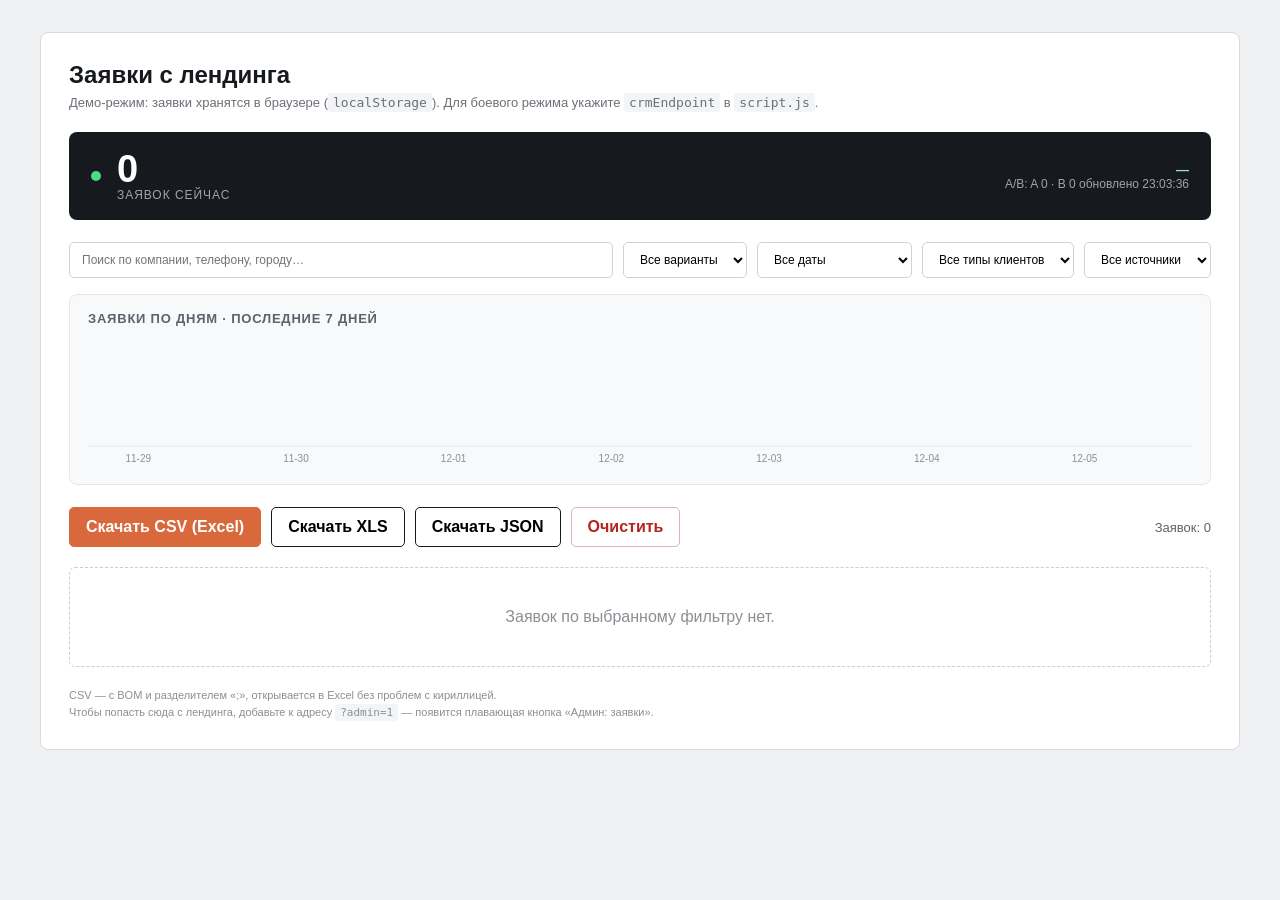
==== commit 4ed52d8e: "Rebrand specs: 6mm thickness, Melanin protection 33, new hero visual" ====
--- a/admin.html
+++ b/admin.html
@@ -4,7 +4,7 @@
   <meta charset="UTF-8">
   <meta name="viewport" content="width=device-width, initial-scale=1.0">
   <meta name="robots" content="noindex,nofollow">
-  <title>Заявки — 3D-фартук 33 мм</title>
+  <title>Заявки — 3D-фартук 6 мм · Меланин 33</title>
   <style>
     *{box-sizing:border-box}
     body{margin:0;padding:32px;background:#eef0f2;color:#161A1F;font-family:"Segoe UI",Arial,sans-serif}
